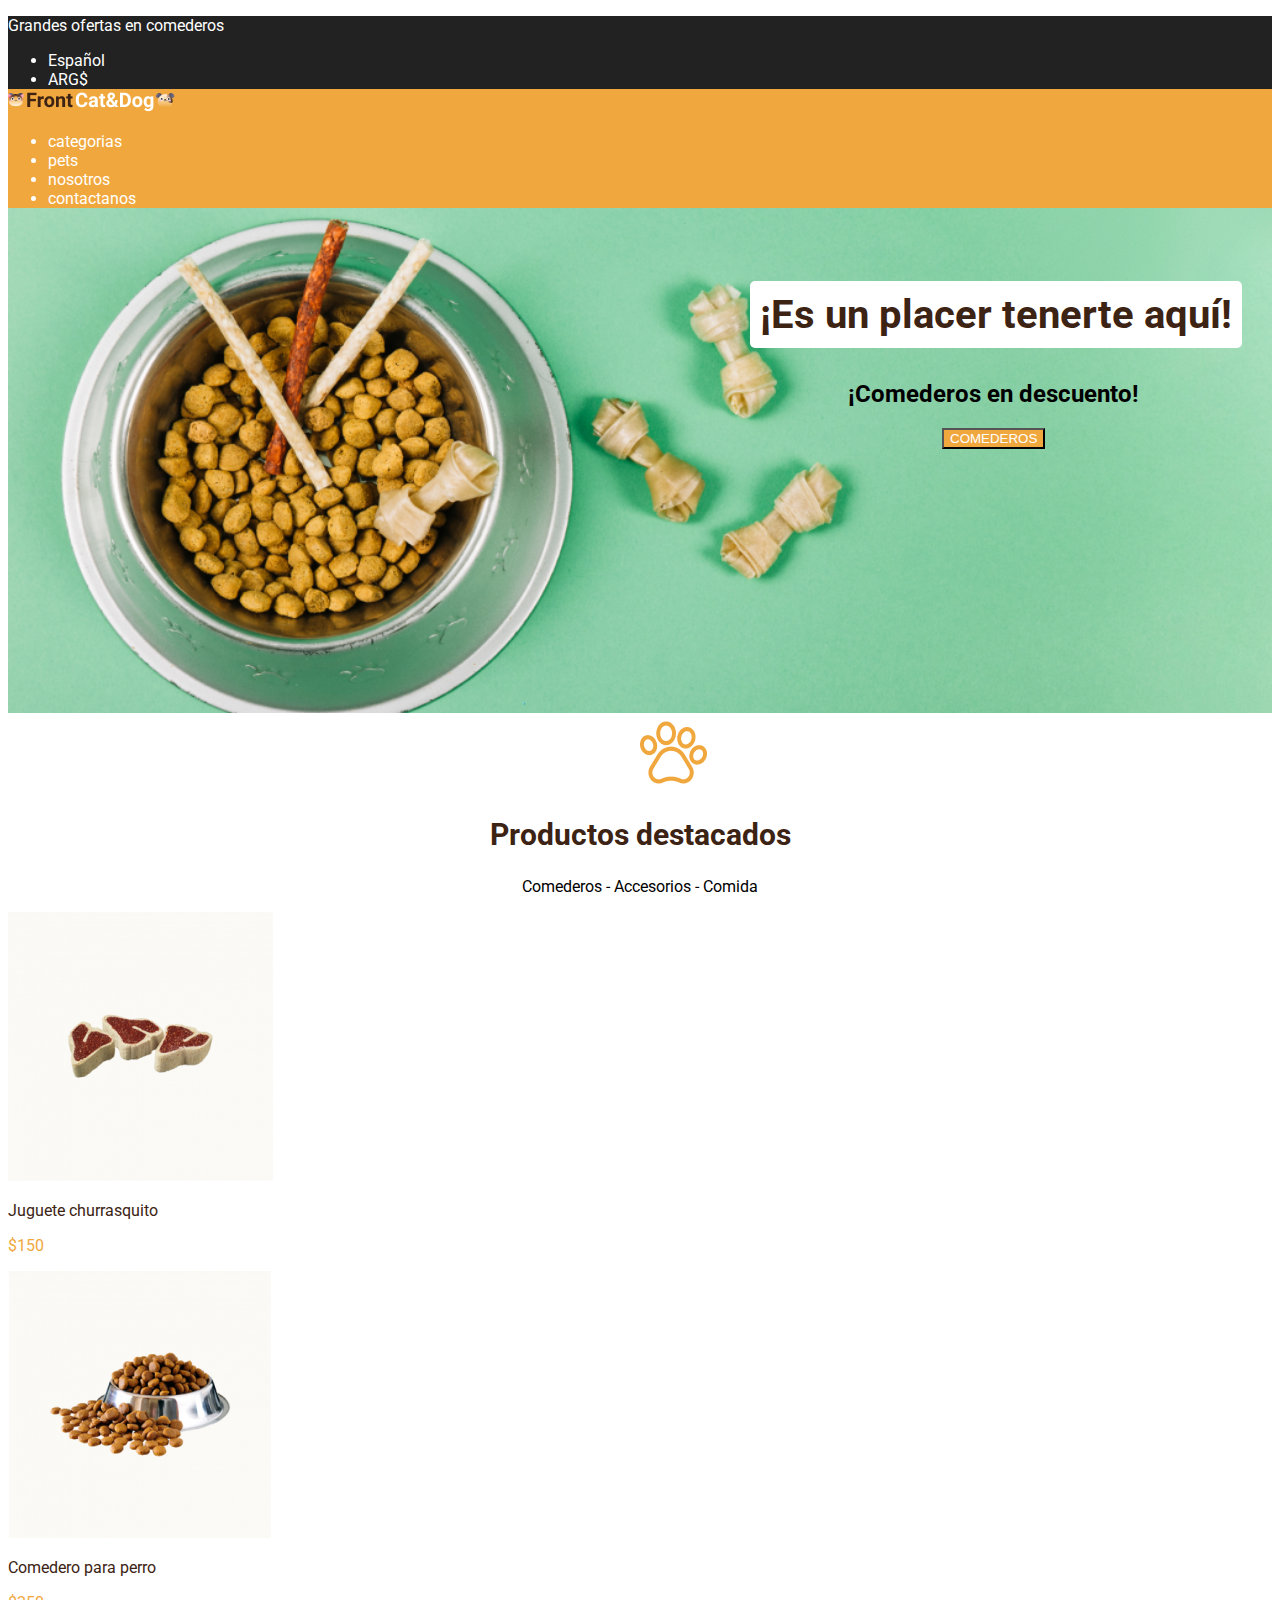
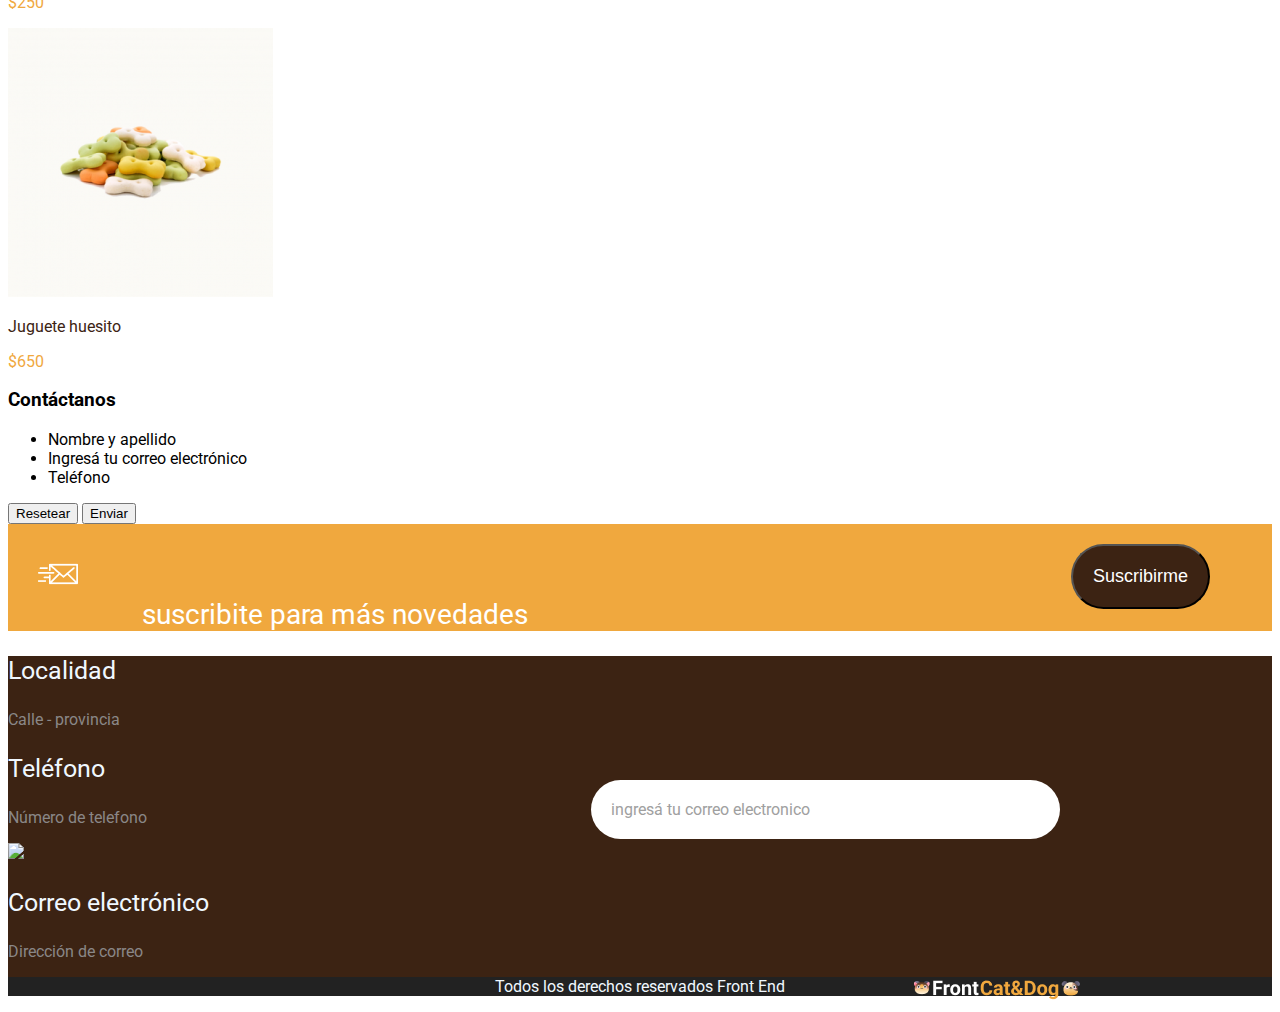
==== Mochila front end 1/clase 10/root/index.html @ 812329bd "cambios archivos de clase 10" ====
<!DOCTYPE html>
<html lang="en">
<head>
    <meta charset="UTF-8">
    <meta http-equiv="X-UA-Compatible" content="IE=edge">
    <meta name="viewport" content="width=device-width, initial-scale=1.0">
    <title>Document</title>
    <link rel="stylesheet" href="./CSS/Style.css">
    <script src="https://kit.fontawesome.com/8df5cde557.js" crossorigin="anonymous"></script>
    <link rel="preconnect" href="https://fonts.googleapis.com">
<link rel="preconnect" href="https://fonts.gstatic.com" crossorigin>
<link href="https://fonts.googleapis.com/css2?family=Roboto&display=swap" rel="stylesheet">
</head>

<body>
    <header>
        <section id="Header-1">
            <p>Grandes ofertas en comederos</p>
            <ul>
                <li>Español</li>
                <li>ARG$</li>
            </ul>          
        </section>

        <section id="Header-2">
        <img src="./img/Logo.png">
            <nav>
                <ul>
                    <li>categorias</li>
                    <li>pets</li>
                    <li>nosotros</li>
                    <li>contactanos</li>
                </ul>
            </nav>
        </section>
    </header>

    <main>
        <section id="subtitulo-comederos">
            <h1 class="texto-color-1">¡Es un placer tenerte aquí!</h1>
            <img id="imagen-1" src="./img/bowl-and-pet-daities-on-green-background 1.png">
                <section id="subtitulo-con-fondo">
                    <h2>¡Comederos en descuento!</h2>
                    <button id="boton-principal">Comederos</button>
                </section>
        </section>
        
        <setion id="intermedio">
            <img id="pawprint" src="./img/pawprint 1.png">
            <h2 id="subtitulo-2">Productos destacados</h2>
            <p>Comederos - Accesorios - Comida</p>
        </setion>

        <section>
            <img class="imagenes-productos" src="./img/churrasquito.png">
            <p class="producto">Juguete churrasquito</p>
            <p class="precio">$150</p>

            <img class="imagenes-productos" src="./img/comedero.png">
            <p class="producto">Comedero para perro</p>
            <p class="precio">$250</p>

            <img class="imagenes-productos" src="./img/Huesito.png">
            <p class="producto">Juguete huesito</p>
            <p class="precio">$650</p>
        </section>

        <section>
            <h3>Contáctanos</h3>

            <article>
                <ul>
                    <li>Nombre y apellido</li>
                    <li>Ingresá tu correo electrónico</li>
                    <li>Teléfono</li>
                </ul>
            </article>
            <button>Resetear</button>
            <button>Enviar</button>
        </section>

        <section class="correo">
            <img class="correo-texto" src="./img/enviar-correo 1.png">
            <span class="correo-texto">suscribite para más novedades</span>
             <span id="barra-correo">ingresá tu correo electronico</span>
             <button id="boton-mail">Suscribirme</button>
        </section>

        <footer>
            <p class="fa-light fa-compass"></p>
            <p class="titulo-footer">Localidad</p>
            <p class="subtitulo-footer">Calle - provincia</p>

            <i class="fa-light fa-phone"></i>
            <p class="titulo-footer">Teléfono</p>
            <p class="subtitulo-footer">Número de telefono</p>

            <img src="link de la imagen">
            <p class="titulo-footer">Correo electrónico</p>
            <p class="subtitulo-footer">Dirección de correo</p>

            <img id="logo-footer" src="./img/logo 2.png">

            <p id="footer-secundario">Todos los derechos reservados Front End</p>
        </footer>

    </main>
</body>

</html>
---- Mochila front end 1/clase 10/root/CSS/Style.css ----
body {
    font-family: 'Roboto', sans-serif;
}

#Header-1 {
    background-color: rgba(34, 34, 34, 1);
    color: white;
    background-size: cover;
}

#Header-2 {
    background-color: rgba(240, 168, 62, 1);
    color: white;
    margin-top: -16px;
}

.texto-color-1 {
    color: rgba(60, 35, 19, 1);
    text-align: center;
    font-size: 40px;
    position: absolute;
    right: 3%;
    z-index: 10;
    background-color: white;
    padding: 10px;
    border: 1 white solid;
    border-radius: 5px;
}

#imagen-1 {
    width: 100%;
    position: relative;
    margin-top: -46px;
}

#subtitulo-con-fondo {
    text-align: center;
    position: absolute;
    right: 11%;
    top: 40%;
}

#intermedio {
    text-align: center;
    
}

#subtitulo-comederos {
    padding-top: 30px;
    
}

#boton-principal {
    background-color: rgba(240, 168, 62, 1);
    color: white;
    text-transform: uppercase;
}

#pawprint {
    position: relative;
    left: 50%;
}

#subtitulo-2 {
    font-size: 30px;
    color: rgba(60, 35, 19, 1);
}

.producto {
    color: rgba(60, 35, 19, 1);
}

.precio {
    color: rgba(240, 168, 62, 1);
}

.correo {
    background-color: rgba(240, 168, 62, 1);
    color: white;
    }

.correo-texto {
    font-size: 28px;
    padding: 30px;
    margin:auto
}

#barra-correo {
    background-color: white;
    color: rgba(160, 160, 160, 1);
    padding: 20px;
    padding-right: 250px;
    border-radius: 50px;
    position: absolute;
    top: 2380px;
    right: 220px;
    box-sizing: border-box;
}

#boton-mail {
    color: white;
    background-color: rgba(60, 35, 19, 1);
    border-radius: 5px;
    margin: 20px;
    font-size: 18px;
    padding: 20px;
    border-radius: 50px;
    position: absolute;
    right: 50px;
}


footer {
    background-color: rgba(60, 35, 19, 1);
}

.titulo-footer {
    color: aliceblue;
    font-size: 25px;
}

.subtitulo-footer {
    color: rgba(138, 135, 135, 1);
}

#logo-footer {
    position: absolute;
    right: 200px;
    bottom: -1700px;

}

#footer-secundario {
    background-color: rgba(34, 34, 34, 1);
    color: aliceblue;
    text-align: center;
}
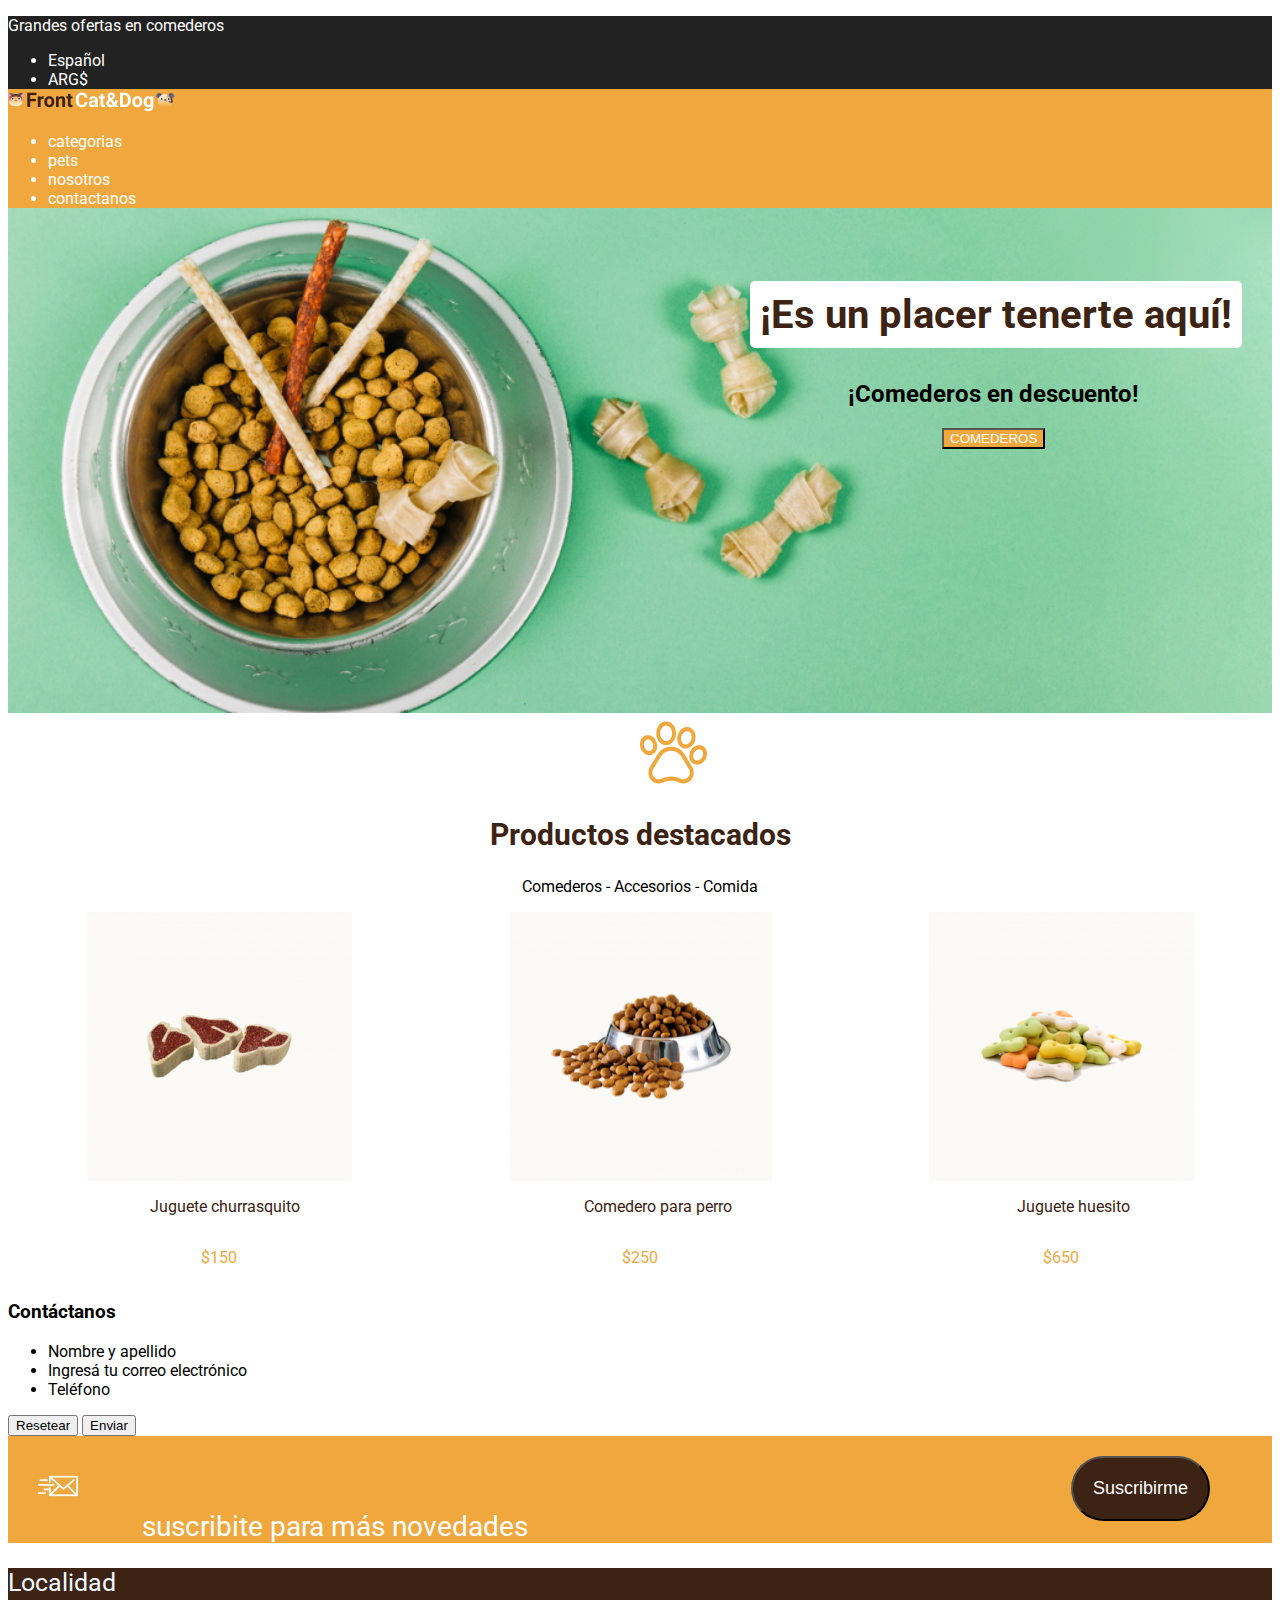
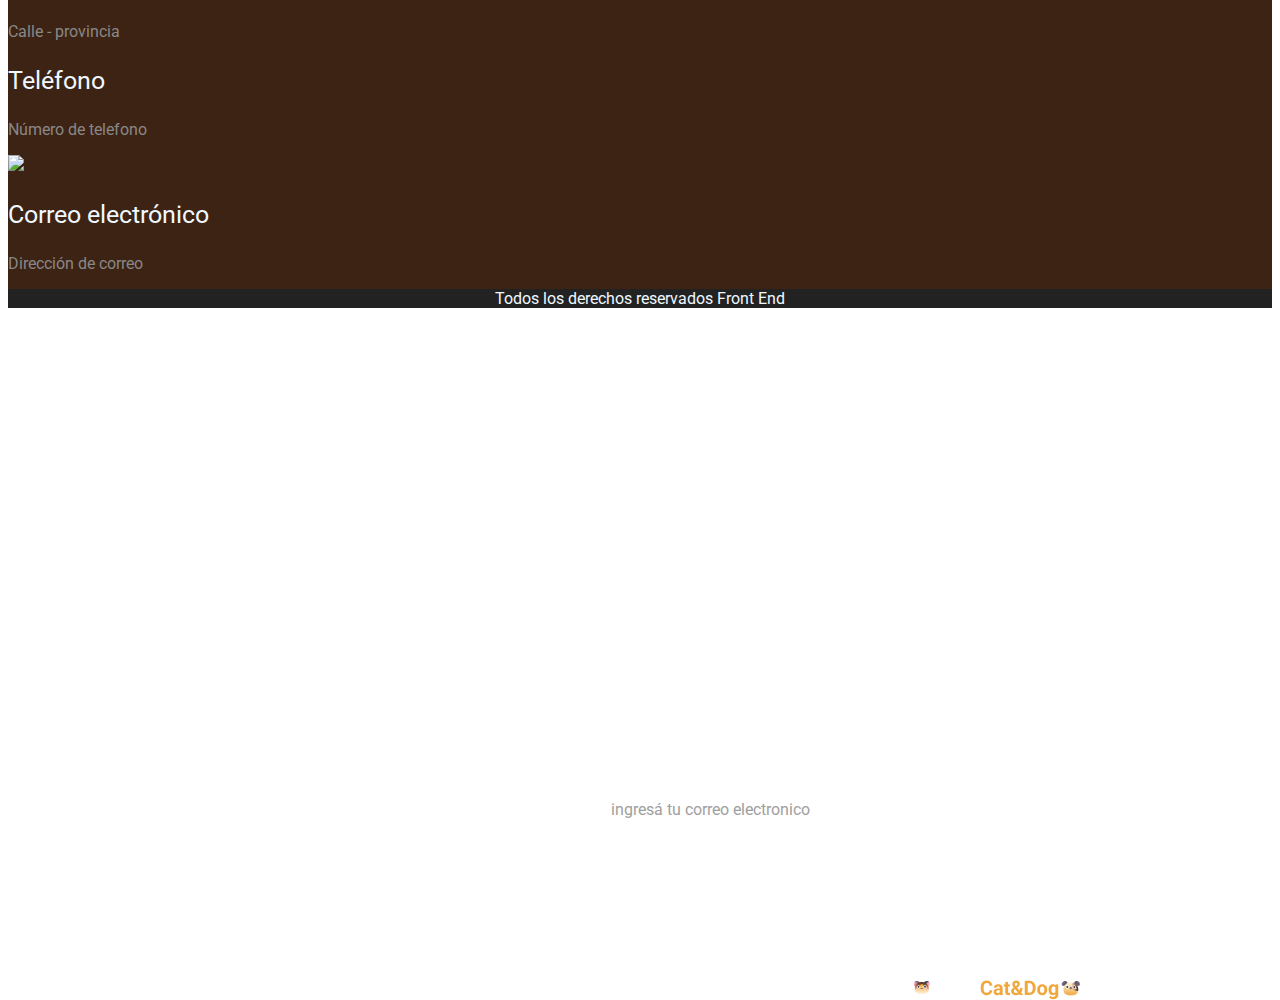
==== commit fd8e9376: "prueba borrar commit" ====
--- a/Mochila front end 1/clase 10/root/index.html
+++ b/Mochila front end 1/clase 10/root/index.html
@@ -51,17 +51,21 @@
             <p>Comederos - Accesorios - Comida</p>
         </setion>
 
-        <section>
+        <section class="imagenes-comederos">
             <img class="imagenes-productos" src="./img/churrasquito.png">
+            <img class="imagenes-productos" src="./img/comedero.png">
+            <img class="imagenes-productos" src="./img/Huesito.png">
+        </section>
+
+        <section class="imagenes-comederos">
             <p class="producto">Juguete churrasquito</p>
+            <p class="producto">Comedero para perro</p>     
+            <p class="producto">Juguete huesito</p> 
+        </section>
+
+        <section class="imagenes-comederos">
             <p class="precio">$150</p>
-
-            <img class="imagenes-productos" src="./img/comedero.png">
-            <p class="producto">Comedero para perro</p>
             <p class="precio">$250</p>
-
-            <img class="imagenes-productos" src="./img/Huesito.png">
-            <p class="producto">Juguete huesito</p>
             <p class="precio">$650</p>
         </section>
 
--- a/Mochila front end 1/clase 10/root/CSS/Style.css
+++ b/Mochila front end 1/clase 10/root/CSS/Style.css
@@ -12,6 +12,7 @@
     background-color: rgba(240, 168, 62, 1);
     color: white;
     margin-top: -16px;
+
 }
 
 .texto-color-1 {
@@ -134,4 +135,10 @@
     background-color: rgba(34, 34, 34, 1);
     color: aliceblue;
     text-align: center;
+}
+
+.imagenes-comederos {
+    display: flex;
+    flex-wrap: wrap;
+    justify-content: space-around;
 }